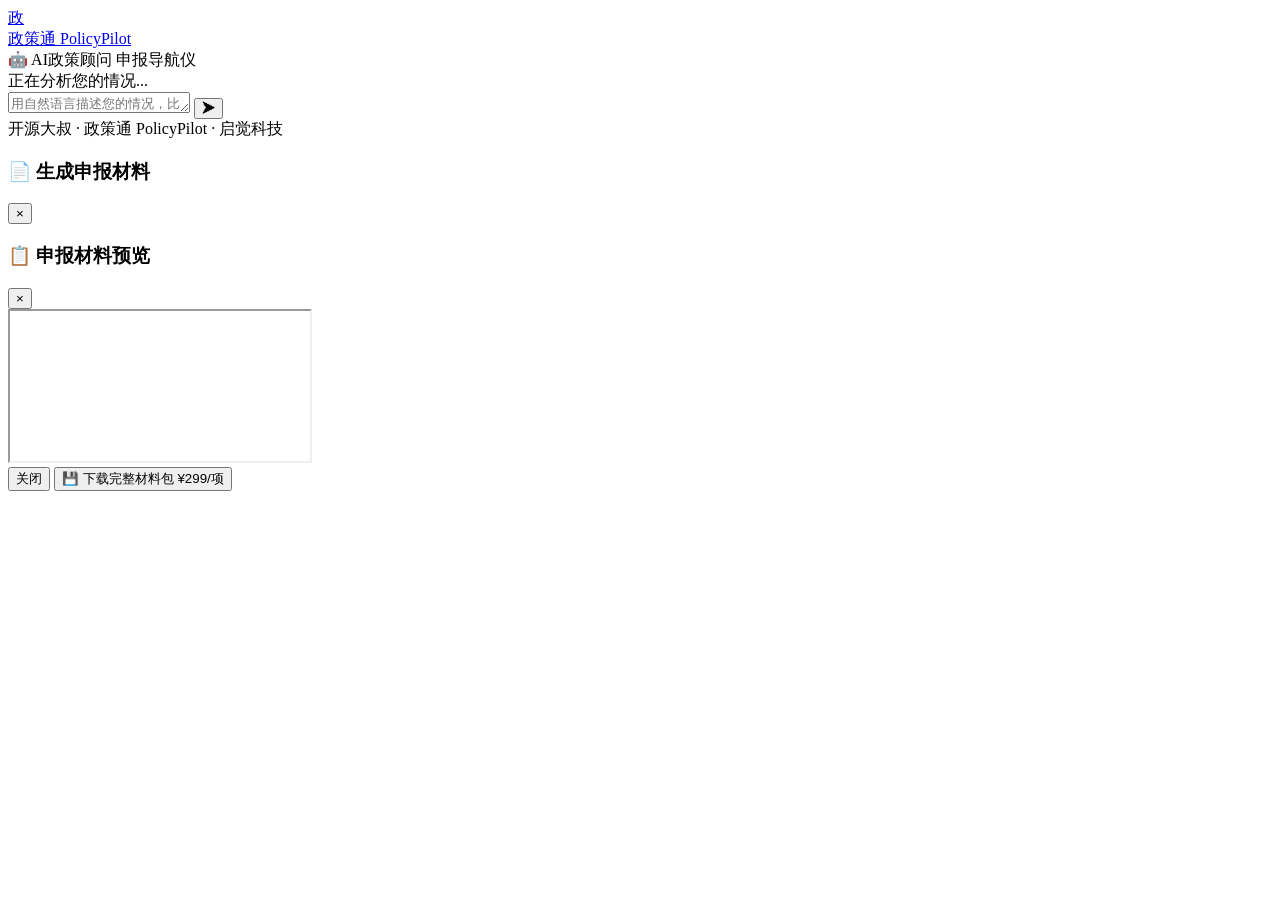
==== frontend/ai-chat.html @ 00f56032 "feat: 3638条全国政策数据, AI对话+LLM Fallback, Token化战略升级 - 数据扩容：从302条→3638条真实政策数据（华东华南+北方+华中清洗后合并） - AI对话：新增" ====
<!DOCTYPE html>
<html lang="zh-CN">
<head>
    <meta charset="UTF-8">
    <meta name="viewport" content="width=device-width, initial-scale=1.0">
    <meta name="description" content="政策通 - AI政策申报导航仪，告诉您的情况，我来帮您找政策">
    <title>AI政策顾问 - 政策通 PolicyPilot</title>
    <link rel="stylesheet" href="/static/css/style.css">
    <link rel="stylesheet" href="/static/css/chat.css">
</head>
<body>
    <div class="chat-page">
        <!-- 头部 -->
        <header class="chat-header">
            <div class="chat-header-content">
                <div class="chat-header-left">
                    <a href="/" class="logo">
                        <div class="logo-icon">政</div>
                        <div class="logo-text">政策通 <span>PolicyPilot</span></div>
                    </a>
                </div>
                <div class="chat-header-title">
                    🤖 AI政策顾问
                    <span class="chat-header-badge">申报导航仪</span>
                </div>
            </div>
        </header>

        <!-- 主内容 -->
        <main class="chat-main">
            <!-- 对话区域 -->
            <div class="chat-messages" id="chatMessages">
                <!-- 消息将动态插入 -->
            </div>

            <!-- 加载指示器 -->
            <div id="loadingIndicator" class="loading-indicator hidden">
                <div class="loading-dots">
                    <span></span>
                    <span></span>
                    <span></span>
                </div>
                <span>正在分析您的情况...</span>
            </div>
        </main>

        <!-- 输入区域 -->
        <div class="chat-input-area">
            <div class="chat-input-container">
                <textarea 
                    id="chatInput" 
                    class="chat-input" 
                    placeholder="用自然语言描述您的情况，比如：我是海珠区的AI创业公司"
                    rows="1"
                ></textarea>
                <button id="sendBtn" class="send-btn">
                    ➤
                </button>
            </div>
        </div>

        <!-- Footer -->
        <footer class="chat-footer">
            <div class="chat-footer-text">
                开源大叔 · 政策通 PolicyPilot · 启觉科技
            </div>
        </footer>
    </div>

    <!-- 材料生成弹窗 -->
    <div id="material-modal" class="modal modal-lg hidden">
        <div class="modal-overlay" onclick="closeMaterialModal()"></div>
        <div class="modal-content">
            <div class="modal-header">
                <h3>📄 生成申报材料</h3>
                <button class="modal-close" onclick="closeMaterialModal()">×</button>
            </div>
            <div class="modal-body" id="material-modal-body">
                <!-- 动态内容 -->
            </div>
        </div>
    </div>

    <!-- 预览弹窗 -->
    <div id="preview-modal" class="modal modal-xl hidden">
        <div class="modal-overlay" onclick="closePreviewModal()"></div>
        <div class="modal-content modal-preview">
            <div class="modal-header">
                <h3>📋 申报材料预览</h3>
                <button class="modal-close" onclick="closePreviewModal()">×</button>
            </div>
            <div class="modal-body">
                <iframe id="preview-frame" class="preview-frame"></iframe>
            </div>
            <div class="modal-footer">
                <button class="btn btn-secondary" onclick="closePreviewModal()">关闭</button>
                <button class="btn btn-primary" onclick="downloadMaterial()">
                    <span>💾</span>
                    <span>下载完整材料包</span>
                    <span class="price-tag">¥299/项</span>
                </button>
            </div>
        </div>
    </div>

    <script src="/static/js/chat.js"></script>
    <script>
        // 复用主页面的材料生成逻辑
        let selectedPolicyForMaterial = null;
        let generatedMaterial = null;

        function showMaterialModal(policyId) {
            document.getElementById('material-modal').classList.remove('hidden');
            document.getElementById('material-modal-body').innerHTML = `
                <div class="loading">
                    <div class="spinner"></div>
                    <div class="loading-text">正在准备申报材料...</div>
                </div>
            `;
            
            // 获取政策信息
            fetch(`/policy/${policyId}`)
                .then(r => r.json())
                .then(policy => {
                    selectedPolicyForMaterial = policy;
                    document.getElementById('material-modal-body').innerHTML = `
                        <div class="form-group">
                            <label class="form-label">企业名称 <span class="required">*</span></label>
                            <input type="text" id="material-company" class="form-input" 
                                   placeholder="请输入企业全称">
                        </div>
                        <div class="form-group">
                            <label class="form-label">政策名称</label>
                            <input type="text" class="form-input" value="${policy.name}" readonly>
                        </div>
                        <div class="btn-group" style="margin-top: 20px;">
                            <button class="btn btn-secondary" onclick="closeMaterialModal()">取消</button>
                            <button class="btn btn-primary" onclick="generateMaterialForPolicy()">
                                <span>生成申报材料</span>
                            </button>
                        </div>
                    `;
                })
                .catch(err => {
                    document.getElementById('material-modal-body').innerHTML = `
                        <p style="color: var(--error);">加载政策信息失败</p>
                        <button class="btn btn-secondary" onclick="closeMaterialModal()">关闭</button>
                    `;
                });
        }

        function closeMaterialModal() {
            document.getElementById('material-modal').classList.add('hidden');
        }

        function generateMaterialForPolicy() {
            const companyName = document.getElementById('material-company').value.trim();
            if (!companyName) {
                alert('请输入企业名称');
                return;
            }
            
            const modalBody = document.getElementById('material-modal-body');
            modalBody.innerHTML = `
                <div class="loading">
                    <div class="spinner"></div>
                    <div class="loading-text">正在为您生成申报材料...</div>
                </div>
            `;
            
            const policy = selectedPolicyForMaterial;
            
            // 构建请求
            const requestData = {
                policy_id: policy.id,
                company_name: companyName,
                district: policy.district || '海珠区',
                industry: policy.conditions?.industry?.[0] || '软件和信息技术服务业',
                established_years: 1,
                employee_count: 10,
                revenue_scale: '小于500万',
                has_ip: false,
                is_high_tech: false,
                is_specialized: false,
                has_vc_investment: false
            };
            
            fetch('/generate-materials', {
                method: 'POST',
                headers: { 'Content-Type': 'application/json' },
                body: JSON.stringify(requestData)
            })
            .then(r => r.json())
            .then(data => {
                if (data.success) {
                    generatedMaterial = data;
                    modalBody.innerHTML = `
                        <div class="material-success">
                            <div class="success-icon">✅</div>
                            <h4>材料生成成功！</h4>
                            <p>以下是为您生成的申报材料预览</p>
                        </div>
                        <div class="material-preview" style="background: var(--gray-50); padding: 16px; border-radius: var(--radius-md); margin-top: 16px; max-height: 400px; overflow-y: auto;">
                            ${data.content || '暂无预览内容'}
                        </div>
                        <div class="btn-group" style="margin-top: 20px; justify-content: center;">
                            <button class="btn btn-secondary" onclick="closeMaterialModal()">关闭</button>
                            <button class="btn btn-primary" onclick="downloadMaterial()">
                                💾 下载完整材料包
                            </button>
                        </div>
                    `;
                } else {
                    modalBody.innerHTML = `
                        <p style="color: var(--error);">生成失败：${data.error || '未知错误'}</p>
                        <button class="btn btn-secondary" onclick="closeMaterialModal()">关闭</button>
                    `;
                }
            })
            .catch(err => {
                modalBody.innerHTML = `
                    <p style="color: var(--error);">生成失败，请稍后重试</p>
                    <button class="btn btn-secondary" onclick="closeMaterialModal()">关闭</button>
                `;
            });
        }

        function downloadMaterial() {
            if (generatedMaterial) {
                alert('完整材料包下载功能即将上线，当前可复制预览内容使用。');
            }
        }

        function closePreviewModal() {
            document.getElementById('preview-modal').classList.add('hidden');
        }
    </script>
</body>
</html>
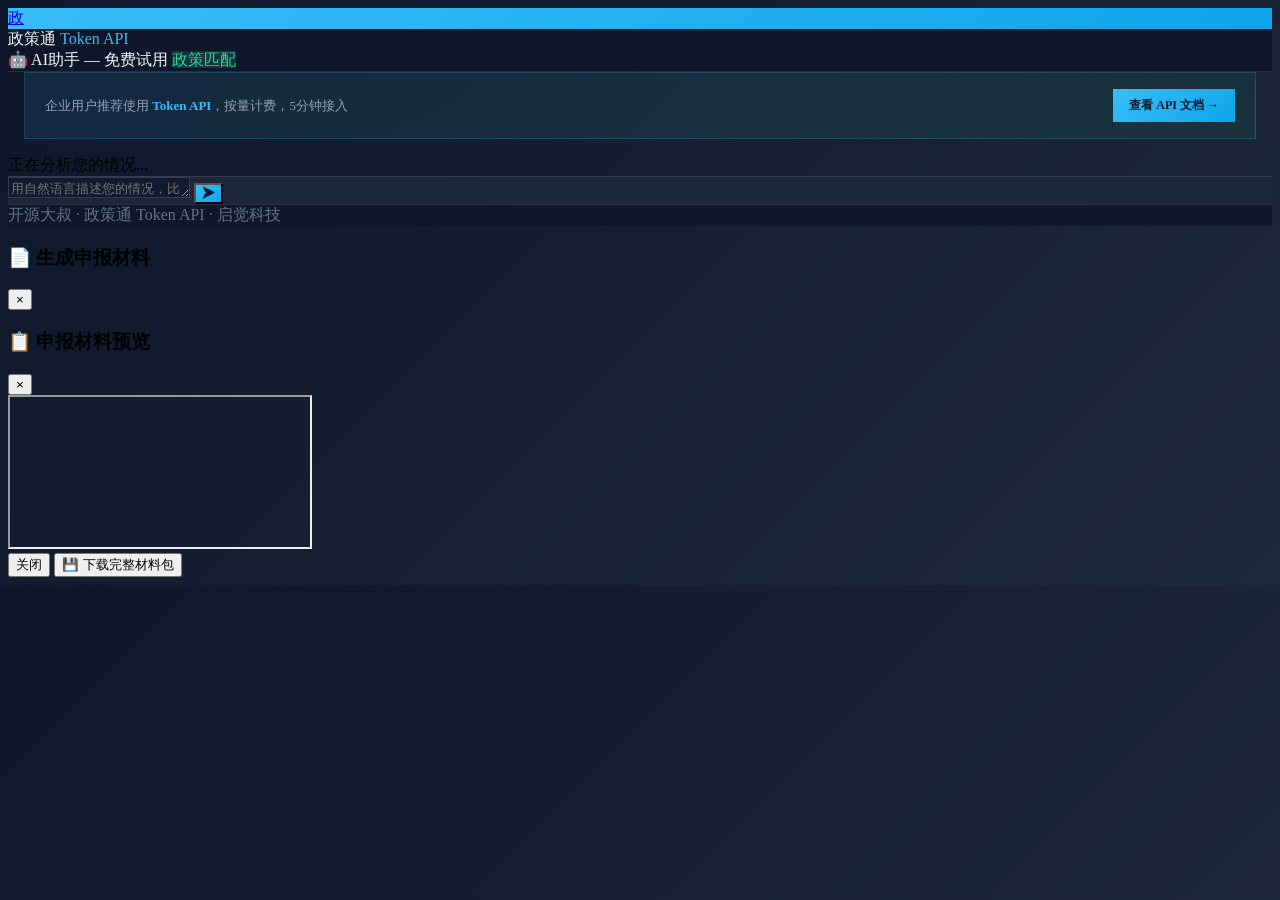
==== commit db5ad31f: "feat: 前端Token化产品改造+API文档页+控制台页 - 首页：深色科技风，Token API产品定位，3大功能卡片 - 新增API文档页(api-docs.html)：8个端点完整说明+cu" ====
--- a/frontend/ai-chat.html
+++ b/frontend/ai-chat.html
@@ -3,10 +3,105 @@
 <head>
     <meta charset="UTF-8">
     <meta name="viewport" content="width=device-width, initial-scale=1.0">
-    <meta name="description" content="政策通 - AI政策申报导航仪，告诉您的情况，我来帮您找政策">
-    <title>AI政策顾问 - 政策通 PolicyPilot</title>
+    <meta name="description" content="政策通 AI助手 - 免费政策匹配体验">
+    <title>政策通 AI助手 — 免费试用</title>
     <link rel="stylesheet" href="/static/css/style.css">
     <link rel="stylesheet" href="/static/css/chat.css">
+    <style>
+        body {
+            background: linear-gradient(135deg, #0f172a 0%, #1e293b 100%);
+        }
+        .chat-header {
+            background: rgba(15, 23, 42, 0.95);
+            border-bottom: 1px solid rgba(255,255,255,0.1);
+        }
+        .logo-text { color: #f1f5f9; }
+        .logo-text span { color: #38bdf8; }
+        .logo-icon { background: linear-gradient(135deg, #38bdf8 0%, #0ea5e9 100%); }
+        .chat-header-title { color: #f1f5f9; }
+        .chat-header-badge {
+            background: rgba(16, 185, 129, 0.2);
+            color: #34d399;
+        }
+        .chat-footer {
+            background: rgba(15, 23, 42, 0.9);
+            border-top: 1px solid rgba(255,255,255,0.1);
+        }
+        .chat-footer-text { color: #64748b; }
+        .chat-input-area {
+            background: rgba(30, 41, 59, 0.95);
+            border-top: 1px solid rgba(255,255,255,0.1);
+        }
+        .chat-input {
+            background: rgba(15, 23, 42, 0.8);
+            border: 1px solid rgba(255,255,255,0.15);
+            color: #f1f5f9;
+        }
+        .chat-input:focus {
+            border-color: #38bdf8;
+            box-shadow: 0 0 0 3px rgba(56, 189, 248, 0.2);
+        }
+        .send-btn {
+            background: linear-gradient(135deg, #38bdf8 0%, #0ea5e9 100%);
+            color: #0f172a;
+        }
+        .message-bot .message-content {
+            background: rgba(30, 41, 59, 0.9);
+            border: 1px solid rgba(255,255,255,0.1);
+            color: #e2e8f0;
+        }
+        .message-user .message-content {
+            background: linear-gradient(135deg, #38bdf8 0%, #0ea5e9 100%);
+            color: #0f172a;
+        }
+        .loading-dots span {
+            background: #38bdf8;
+        }
+        /* Token API 提示条 */
+        .token-promo {
+            background: linear-gradient(90deg, rgba(56, 189, 248, 0.1) 0%, rgba(16, 185, 129, 0.1) 100%);
+            border: 1px solid rgba(56, 189, 248, 0.2);
+            border-radius: var(--radius-lg);
+            padding: 16px 20px;
+            margin: 0 16px 16px;
+            display: flex;
+            align-items: center;
+            justify-content: space-between;
+            gap: 16px;
+        }
+        .token-promo-text {
+            font-size: 13px;
+            color: #94a3b8;
+        }
+        .token-promo-text strong {
+            color: #38bdf8;
+        }
+        .token-promo-btn {
+            padding: 8px 16px;
+            background: linear-gradient(135deg, #38bdf8 0%, #0ea5e9 100%);
+            color: #0f172a;
+            border: none;
+            border-radius: var(--radius-md);
+            font-size: 12px;
+            font-weight: 600;
+            cursor: pointer;
+            text-decoration: none;
+            white-space: nowrap;
+            transition: all 0.2s;
+        }
+        .token-promo-btn:hover {
+            box-shadow: 0 4px 12px rgba(56, 189, 248, 0.4);
+        }
+        @media (max-width: 768px) {
+            .token-promo {
+                flex-direction: column;
+                text-align: center;
+            }
+            .token-promo-btn {
+                width: 100%;
+            }
+        }
+    </style>
 </head>
 <body>
     <div class="chat-page">
@@ -16,18 +111,26 @@
                 <div class="chat-header-left">
                     <a href="/" class="logo">
                         <div class="logo-icon">政</div>
-                        <div class="logo-text">政策通 <span>PolicyPilot</span></div>
+                        <div class="logo-text">政策通 <span>Token API</span></div>
                     </a>
                 </div>
                 <div class="chat-header-title">
-                    🤖 AI政策顾问
-                    <span class="chat-header-badge">申报导航仪</span>
+                    🤖 AI助手 — 免费试用
+                    <span class="chat-header-badge">政策匹配</span>
                 </div>
             </div>
         </header>
 
         <!-- 主内容 -->
         <main class="chat-main">
+            <!-- Token API 提示 -->
+            <div class="token-promo">
+                <div class="token-promo-text">
+                    企业用户推荐使用 <strong>Token API</strong>，按量计费，5分钟接入
+                </div>
+                <a href="/api-docs" class="token-promo-btn">查看 API 文档 →</a>
+            </div>
+            
             <!-- 对话区域 -->
             <div class="chat-messages" id="chatMessages">
                 <!-- 消息将动态插入 -->
@@ -53,16 +156,14 @@
                     placeholder="用自然语言描述您的情况，比如：我是海珠区的AI创业公司"
                     rows="1"
                 ></textarea>
-                <button id="sendBtn" class="send-btn">
-                    ➤
-                </button>
+                <button id="sendBtn" class="send-btn">➤</button>
             </div>
         </div>
 
         <!-- Footer -->
         <footer class="chat-footer">
             <div class="chat-footer-text">
-                开源大叔 · 政策通 PolicyPilot · 启觉科技
+                开源大叔 · 政策通 Token API · 启觉科技
             </div>
         </footer>
     </div>
@@ -75,9 +176,7 @@
                 <h3>📄 生成申报材料</h3>
                 <button class="modal-close" onclick="closeMaterialModal()">×</button>
             </div>
-            <div class="modal-body" id="material-modal-body">
-                <!-- 动态内容 -->
-            </div>
+            <div class="modal-body" id="material-modal-body"></div>
         </div>
     </div>
 
@@ -97,7 +196,6 @@
                 <button class="btn btn-primary" onclick="downloadMaterial()">
                     <span>💾</span>
                     <span>下载完整材料包</span>
-                    <span class="price-tag">¥299/项</span>
                 </button>
             </div>
         </div>
@@ -118,7 +216,6 @@
                 </div>
             `;
             
-            // 获取政策信息
             fetch(`/policy/${policyId}`)
                 .then(r => r.json())
                 .then(policy => {
@@ -170,7 +267,6 @@
             
             const policy = selectedPolicyForMaterial;
             
-            // 构建请求
             const requestData = {
                 policy_id: policy.id,
                 company_name: companyName,
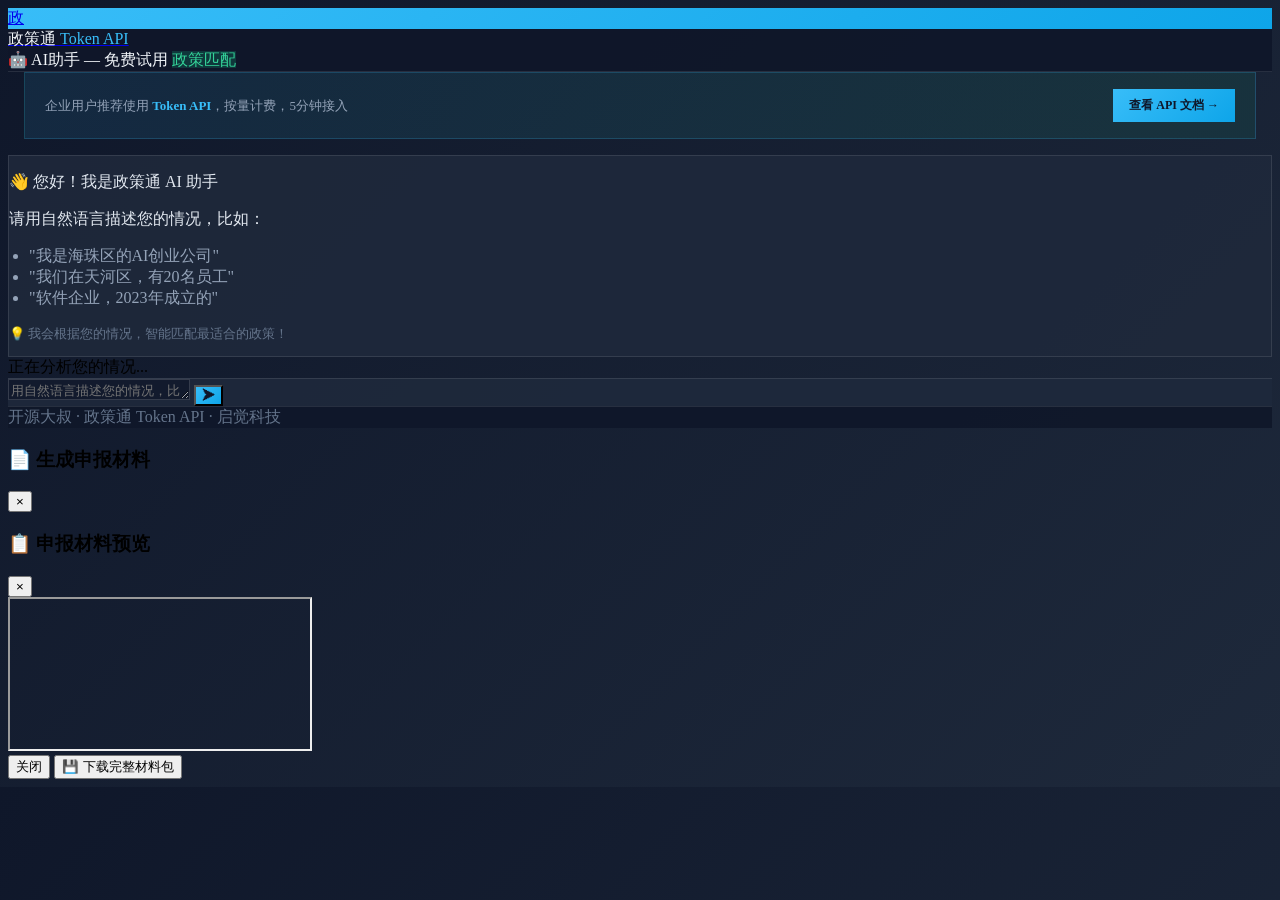
==== commit 2e1868fd: "feat: 产品打磨+广州9区政策采集 - API文档页：Python SDK示例+错误码+限流说明 - 控制台：余额不足引导+断网提示+Key验证 - AI对话：重试机制+指数退避+友好错误提示 -" ====
--- a/frontend/ai-chat.html
+++ b/frontend/ai-chat.html
@@ -92,6 +92,99 @@
         .token-promo-btn:hover {
             box-shadow: 0 4px 12px rgba(56, 189, 248, 0.4);
         }
+        
+        /* 错误消息样式 */
+        .error-message {
+            background: rgba(248, 113, 113, 0.15);
+            border: 1px solid rgba(248, 113, 113, 0.3);
+            border-radius: var(--radius-md);
+            padding: 12px 16px;
+            margin: 8px 16px;
+            display: flex;
+            align-items: center;
+            gap: 10px;
+            font-size: 14px;
+            color: #f87171;
+        }
+        .error-message.hidden { display: none; }
+        .error-message.warning {
+            background: rgba(251, 191, 36, 0.15);
+            border-color: rgba(251, 191, 36, 0.3);
+            color: #fbbf24;
+        }
+        .error-message.info {
+            background: rgba(56, 189, 248, 0.15);
+            border-color: rgba(56, 189, 248, 0.3);
+            color: #38bdf8;
+        }
+        .error-actions {
+            margin-left: auto;
+            display: flex;
+            gap: 8px;
+        }
+        .error-btn {
+            padding: 4px 12px;
+            background: rgba(255,255,255,0.1);
+            border: none;
+            border-radius: var(--radius-sm);
+            color: inherit;
+            font-size: 12px;
+            cursor: pointer;
+            transition: all 0.2s;
+        }
+        .error-btn:hover {
+            background: rgba(255,255,255,0.2);
+        }
+        .error-btn.retry {
+            background: rgba(56, 189, 248, 0.2);
+            color: #38bdf8;
+        }
+        
+        /* 网络状态指示器 */
+        .network-status {
+            position: fixed;
+            top: 70px;
+            left: 50%;
+            transform: translateX(-50%);
+            background: rgba(248, 113, 113, 0.9);
+            color: white;
+            padding: 8px 20px;
+            border-radius: var(--radius-full);
+            font-size: 13px;
+            z-index: 1000;
+            display: flex;
+            align-items: center;
+            gap: 8px;
+            animation: slideDown 0.3s;
+        }
+        .network-status.hidden { display: none; }
+        .network-status.reconnecting {
+            background: rgba(251, 191, 36, 0.9);
+        }
+        @keyframes slideDown {
+            from { opacity: 0; transform: translateX(-50%) translateY(-20px); }
+            to { opacity: 1; transform: translateX(-50%) translateY(0); }
+        }
+        
+        /* 重试按钮 */
+        .retry-btn {
+            display: inline-flex;
+            align-items: center;
+            gap: 6px;
+            padding: 8px 16px;
+            background: rgba(56, 189, 248, 0.2);
+            border: 1px solid rgba(56, 189, 248, 0.3);
+            border-radius: var(--radius-md);
+            color: #38bdf8;
+            font-size: 13px;
+            cursor: pointer;
+            transition: all 0.2s;
+            margin-top: 12px;
+        }
+        .retry-btn:hover {
+            background: rgba(56, 189, 248, 0.3);
+        }
+        
         @media (max-width: 768px) {
             .token-promo {
                 flex-direction: column;
@@ -100,10 +193,26 @@
             .token-promo-btn {
                 width: 100%;
             }
+            .error-actions {
+                flex-direction: column;
+                margin-left: 0;
+                margin-top: 8px;
+                width: 100%;
+            }
+            .error-btn {
+                width: 100%;
+                text-align: center;
+            }
         }
     </style>
 </head>
 <body>
+    <!-- 网络状态指示器 -->
+    <div id="network-status" class="network-status hidden">
+        <span>🌐</span>
+        <span id="network-status-text">网络连接失败</span>
+    </div>
+
     <div class="chat-page">
         <!-- 头部 -->
         <header class="chat-header">
@@ -131,6 +240,9 @@
                 <a href="/api-docs" class="token-promo-btn">查看 API 文档 →</a>
             </div>
             
+            <!-- 全局错误提示 -->
+            <div id="global-error" class="error-message hidden"></div>
+            
             <!-- 对话区域 -->
             <div class="chat-messages" id="chatMessages">
                 <!-- 消息将动态插入 -->
@@ -202,6 +314,273 @@
     </div>
 
     <script src="/static/js/chat.js"></script>
+    <script>
+        // 网络状态监控
+        let isOnline = navigator.onLine;
+        let retryCount = 0;
+        const MAX_RETRY = 3;
+        
+        function updateNetworkStatus(status, message) {
+            const el = document.getElementById('network-status');
+            const textEl = document.getElementById('network-status-text');
+            el.classList.remove('hidden', 'reconnecting');
+            if (status === 'reconnecting') {
+                el.classList.add('reconnecting');
+            }
+            textEl.textContent = message;
+        }
+        
+        function hideNetworkStatus() {
+            document.getElementById('network-status').classList.add('hidden');
+        }
+        
+        window.addEventListener('online', () => {
+            isOnline = true;
+            hideNetworkStatus();
+            showGlobalError('🌐 网络已恢复', 'info');
+            setTimeout(() => hideGlobalError(), 3000);
+        });
+        
+        window.addEventListener('offline', () => {
+            isOnline = false;
+            updateNetworkStatus('offline', '网络连接已断开');
+        });
+        
+        // 全局错误提示
+        function showGlobalError(message, type = 'error') {
+            const el = document.getElementById('global-error');
+            el.innerHTML = message;
+            el.className = 'error-message ' + type;
+            el.classList.remove('hidden');
+        }
+        
+        function hideGlobalError() {
+            document.getElementById('global-error').classList.add('hidden');
+        }
+        
+        // 带重试的 fetch
+        async function fetchWithRetry(url, options, retries = MAX_RETRY) {
+            for (let i = 0; i <= retries; i++) {
+                try {
+                    if (!navigator.onLine) {
+                        throw new Error('NETWORK_OFFLINE');
+                    }
+                    
+                    const response = await fetch(url, {
+                        ...options,
+                        signal: AbortSignal.timeout(15000) // 15秒超时
+                    });
+                    
+                    return response;
+                } catch (error) {
+                    if (error.name === 'AbortError') {
+                        if (i === retries) throw new Error('请求超时，请稍后重试');
+                        updateNetworkStatus('reconnecting', `请求超时，正在重试 (${i + 1}/${retries})...`);
+                    } else if (error.message === 'NETWORK_OFFLINE') {
+                        updateNetworkStatus('offline', '网络连接已断开');
+                        throw error;
+                    } else {
+                        if (i === retries) {
+                            updateNetworkStatus('failed', '请求失败');
+                            throw error;
+                        }
+                        updateNetworkStatus('reconnecting', `连接失败，正在重试 (${i + 1}/${retries})...`);
+                    }
+                    
+                    if (i < retries) {
+                        await new Promise(resolve => setTimeout(resolve, 1000 * (i + 1))); // 指数退避
+                    }
+                }
+            }
+        }
+        
+        // 覆写 sendMessage 函数以添加错误处理
+        const originalSendMessage = typeof sendMessage === 'function' ? sendMessage : null;
+        
+        // 如果 chat.js 中没有 sendMessage，在此处定义
+        if (!originalSendMessage) {
+            async function sendMessage(message) {
+                if (!message.trim()) return;
+                
+                const messagesContainer = document.getElementById('chatMessages');
+                const loadingIndicator = document.getElementById('loadingIndicator');
+                
+                // 添加用户消息
+                addMessage('user', message);
+                document.getElementById('chatInput').value = '';
+                
+                // 显示加载状态
+                loadingIndicator.classList.remove('hidden');
+                hideGlobalError();
+                
+                try {
+                    const response = await fetchWithRetry('/api/chat', {
+                        method: 'POST',
+                        headers: { 'Content-Type': 'application/json' },
+                        body: JSON.stringify({ message: message })
+                    });
+                    
+                    if (!response.ok) {
+                        if (response.status === 401) {
+                            showGlobalError('❌ 请先登录或注册账户 <a href="/console" style="color:#38bdf8;margin-left:8px;">去登录</a>');
+                        } else if (response.status === 402) {
+                            showGlobalError('💰 余额不足，请充值后继续使用 <a href="/console" style="color:#38bdf8;margin-left:8px;">立即充值</a>');
+                        } else if (response.status === 429) {
+                            showGlobalError('⏱️ 请求过于频繁，请稍后再试');
+                        } else {
+                            showGlobalError('❌ 服务异常，请稍后重试 (' + response.status + ')');
+                        }
+                        loadingIndicator.classList.add('hidden');
+                        return;
+                    }
+                    
+                    const data = await response.json();
+                    loadingIndicator.classList.add('hidden');
+                    
+                    if (data.error) {
+                        showGlobalError('❌ ' + data.error);
+                        return;
+                    }
+                    
+                    // 添加 AI 回复
+                    addMessage('bot', data.response || data.message || '感谢您的提问，请稍后查看政策匹配结果。');
+                    
+                    // 如果有政策结果，显示它们
+                    if (data.policies && data.policies.length > 0) {
+                        renderPolicies(data.policies);
+                    }
+                    
+                } catch (error) {
+                    loadingIndicator.classList.add('hidden');
+                    
+                    if (error.message === 'NETWORK_OFFLINE' || !navigator.onLine) {
+                        showGlobalError('🌐 网络连接已断开，请检查网络后重试', 'warning');
+                    } else if (error.message.includes('超时')) {
+                        showGlobalError('⏱️ 请求超时，请稍后重试', 'warning');
+                    } else {
+                        showGlobalError('❌ 服务暂时不可用，请稍后重试', 'warning');
+                    }
+                    
+                    // 添加重试按钮
+                    addRetryButton(message);
+                }
+            }
+        }
+        
+        // 添加重试按钮
+        function addRetryButton(originalMessage) {
+            const messagesContainer = document.getElementById('chatMessages');
+            const retryDiv = document.createElement('div');
+            retryDiv.className = 'message message-bot';
+            retryDiv.innerHTML = `
+                <div class="message-content">
+                    <p style="color: #94a3b8;">😔 抱歉，刚才的请求失败了</p>
+                    <button class="retry-btn" onclick="retryMessage('${originalMessage.replace(/'/g, "\\'")}')">
+                        🔄 重试
+                    </button>
+                </div>
+            `;
+            messagesContainer.appendChild(retryDiv);
+            scrollToBottom();
+        }
+        
+        // 重试消息
+        function retryMessage(message) {
+            // 移除最后一条错误消息
+            const messages = document.getElementById('chatMessages');
+            if (messages.lastChild && messages.lastChild.querySelector('.retry-btn')) {
+                messages.removeChild(messages.lastChild);
+            }
+            // 重新发送
+            sendMessage(message);
+        }
+        
+        // 滚动到底部
+        function scrollToBottom() {
+            const container = document.getElementById('chatMessages');
+            container.scrollTop = container.scrollHeight;
+        }
+        
+        // 添加消息
+        function addMessage(type, content) {
+            const messagesContainer = document.getElementById('chatMessages');
+            const messageDiv = document.createElement('div');
+            messageDiv.className = 'message message-' + (type === 'user' ? 'user' : 'bot');
+            
+            if (type === 'bot') {
+                // 支持 HTML 内容
+                messageDiv.innerHTML = '<div class="message-content">' + content + '</div>';
+            } else {
+                messageDiv.innerHTML = '<div class="message-content"><p>' + content + '</p></div>';
+            }
+            
+            messagesContainer.appendChild(messageDiv);
+            scrollToBottom();
+        }
+        
+        // 渲染政策列表
+        function renderPolicies(policies) {
+            const messagesContainer = document.getElementById('chatMessages');
+            const policiesDiv = document.createElement('div');
+            policiesDiv.className = 'message message-bot';
+            
+            let html = '<div class="message-content"><p style="margin-bottom:12px;">📋 为您找到以下匹配的政策：</p><div class="policy-list">';
+            
+            policies.slice(0, 5).forEach(policy => {
+                html += `
+                    <div class="policy-item" style="background:rgba(15,23,42,0.5);border:1px solid rgba(255,255,255,0.1);border-radius:8px;padding:12px;margin-bottom:8px;">
+                        <div style="font-weight:600;color:#f1f5f9;margin-bottom:4px;">${policy.name || '政策标题'}</div>
+                        <div style="font-size:12px;color:#94a3b8;">${policy.district || ''} | ${policy.amount || '金额面议'}</div>
+                    </div>
+                `;
+            });
+            
+            html += '</div></div>';
+            policiesDiv.innerHTML = html;
+            messagesContainer.appendChild(policiesDiv);
+            scrollToBottom();
+        }
+        
+        // 发送按钮点击
+        document.getElementById('sendBtn').addEventListener('click', () => {
+            const input = document.getElementById('chatInput');
+            const message = input.value.trim();
+            if (message && typeof sendMessage === 'function') {
+                sendMessage(message);
+            }
+        });
+        
+        // 回车发送
+        document.getElementById('chatInput').addEventListener('keypress', (e) => {
+            if (e.key === 'Enter' && !e.shiftKey) {
+                e.preventDefault();
+                const input = document.getElementById('chatInput');
+                const message = input.value.trim();
+                if (message && typeof sendMessage === 'function') {
+                    sendMessage(message);
+                }
+            }
+        });
+        
+        // 初始化：添加欢迎消息
+        document.addEventListener('DOMContentLoaded', () => {
+            const messagesContainer = document.getElementById('chatMessages');
+            if (messagesContainer.children.length === 0) {
+                addMessage('bot', `
+                    <p>👋 您好！我是政策通 AI 助手</p>
+                    <p style="margin-top:12px;">请用自然语言描述您的情况，比如：</p>
+                    <ul style="margin-top:8px;padding-left:20px;color:#94a3b8;">
+                        <li>"我是海珠区的AI创业公司"</li>
+                        <li>"我们在天河区，有20名员工"</li>
+                        <li>"软件企业，2023年成立的"</li>
+                    </ul>
+                    <p style="margin-top:12px;color:#64748b;font-size:13px;">
+                        💡 我会根据您的情况，智能匹配最适合的政策！
+                    </p>
+                `);
+            }
+        });
+    </script>
     <script>
         // 复用主页面的材料生成逻辑
         let selectedPolicyForMaterial = null;
@@ -241,7 +620,8 @@
                 .catch(err => {
                     document.getElementById('material-modal-body').innerHTML = `
                         <p style="color: var(--error);">加载政策信息失败</p>
-                        <button class="btn btn-secondary" onclick="closeMaterialModal()">关闭</button>
+                        <p style="color:#94a3b8;font-size:13px;margin-top:8px;">请检查网络连接后重试</p>
+                        <button class="btn btn-secondary" onclick="closeMaterialModal()" style="margin-top:16px;">关闭</button>
                     `;
                 });
         }
@@ -291,12 +671,12 @@
                 if (data.success) {
                     generatedMaterial = data;
                     modalBody.innerHTML = `
-                        <div class="material-success">
-                            <div class="success-icon">✅</div>
-                            <h4>材料生成成功！</h4>
-                            <p>以下是为您生成的申报材料预览</p>
+                        <div style="background:rgba(16,185,129,0.1);border:1px solid rgba(16,185,129,0.3);border-radius:8px;padding:16px;margin-bottom:16px;">
+                            <div style="font-size:18px;margin-bottom:8px;">✅</div>
+                            <div style="font-weight:600;color:#34d399;">材料生成成功！</div>
+                            <div style="font-size:13px;color:#94a3b8;margin-top:4px;">以下是为您生成的申报材料预览</div>
                         </div>
-                        <div class="material-preview" style="background: var(--gray-50); padding: 16px; border-radius: var(--radius-md); margin-top: 16px; max-height: 400px; overflow-y: auto;">
+                        <div style="background:var(--gray-50);padding:16px;border-radius:var(--radius-md);max-height:400px;overflow-y:auto;color:#374151;">
                             ${data.content || '暂无预览内容'}
                         </div>
                         <div class="btn-group" style="margin-top: 20px; justify-content: center;">
@@ -308,15 +688,23 @@
                     `;
                 } else {
                     modalBody.innerHTML = `
-                        <p style="color: var(--error);">生成失败：${data.error || '未知错误'}</p>
-                        <button class="btn btn-secondary" onclick="closeMaterialModal()">关闭</button>
+                        <div style="background:rgba(248,113,113,0.1);border:1px solid rgba(248,113,113,0.3);border-radius:8px;padding:16px;margin-bottom:16px;">
+                            <div style="font-size:18px;margin-bottom:8px;">❌</div>
+                            <div style="font-weight:600;color:#f87171;">生成失败</div>
+                            <div style="font-size:13px;color:#94a3b8;margin-top:4px;">${data.error || '未知错误'}</div>
+                        </div>
+                        <button class="btn btn-secondary" onclick="closeMaterialModal()" style="width:100%;">关闭</button>
                     `;
                 }
             })
             .catch(err => {
                 modalBody.innerHTML = `
-                    <p style="color: var(--error);">生成失败，请稍后重试</p>
-                    <button class="btn btn-secondary" onclick="closeMaterialModal()">关闭</button>
+                    <div style="background:rgba(248,113,113,0.1);border:1px solid rgba(248,113,113,0.3);border-radius:8px;padding:16px;">
+                        <div style="font-size:18px;margin-bottom:8px;">🌐</div>
+                        <div style="font-weight:600;color:#f87171;">网络错误</div>
+                        <div style="font-size:13px;color:#94a3b8;margin-top:4px;">请检查网络连接后重试</div>
+                    </div>
+                    <button class="btn btn-secondary" onclick="generateMaterialForPolicy()" style="margin-top:16px;width:100%;">🔄 重试</button>
                 `;
             });
         }
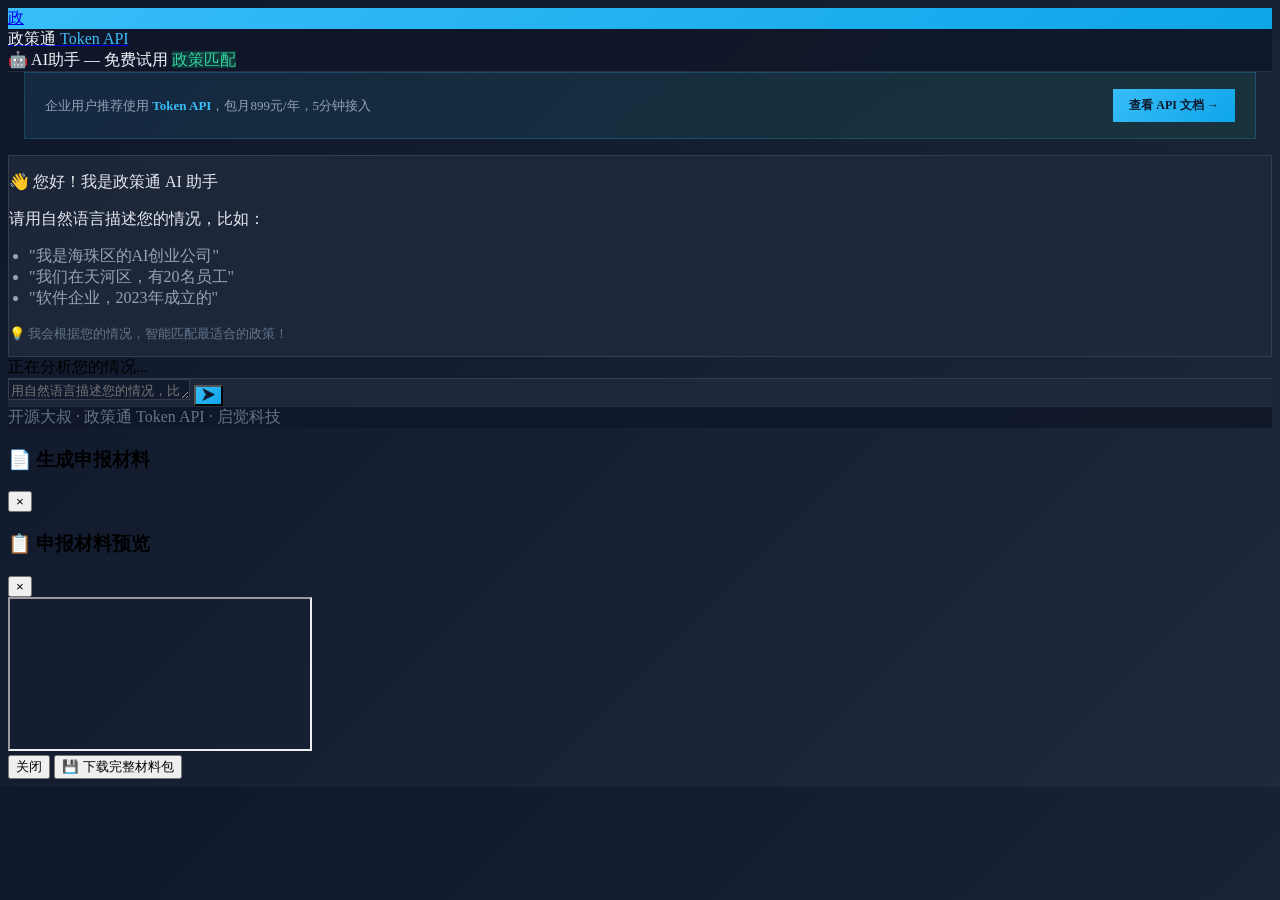
==== commit 9efcb3fc: "fix: 按查询计费→包月899元/年" ====
--- a/frontend/ai-chat.html
+++ b/frontend/ai-chat.html
@@ -235,7 +235,7 @@
             <!-- Token API 提示 -->
             <div class="token-promo">
                 <div class="token-promo-text">
-                    企业用户推荐使用 <strong>Token API</strong>，按量计费，5分钟接入
+                    企业用户推荐使用 <strong>Token API</strong>，包月899元/年，5分钟接入
                 </div>
                 <a href="/api-docs" class="token-promo-btn">查看 API 文档 →</a>
             </div>
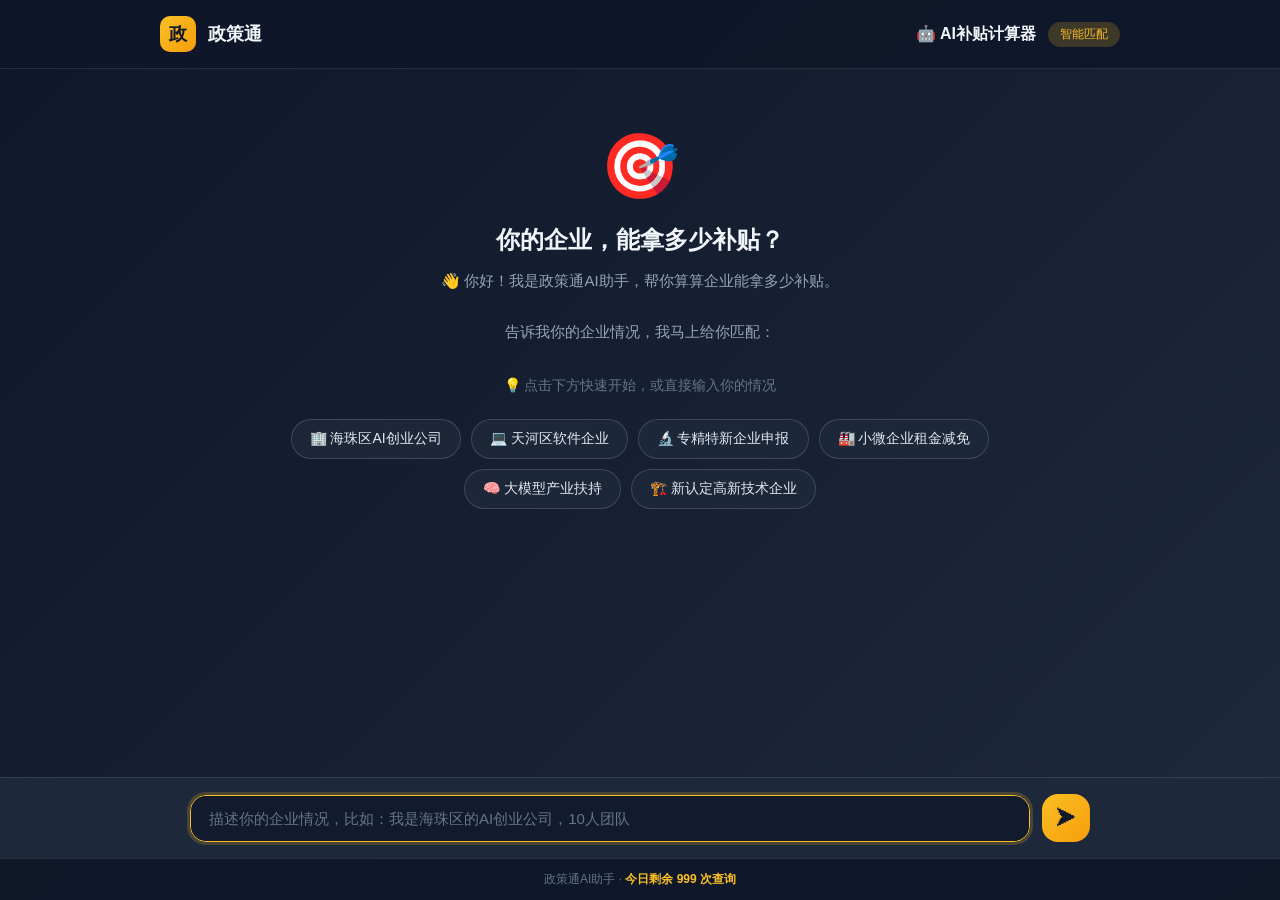
==== commit 58a744c1: "feat: 重构前端从Token API转向智能补贴计算器 - index.html: 首页大改，Hero区域强调'你的企业能拿多少补贴' - ai-chat.html: AI对话页重构为'AI补贴计" ====
--- a/frontend/ai-chat.html
+++ b/frontend/ai-chat.html
@@ -3,720 +3,489 @@
 <head>
     <meta charset="UTF-8">
     <meta name="viewport" content="width=device-width, initial-scale=1.0">
-    <meta name="description" content="政策通 AI助手 - 免费政策匹配体验">
-    <title>政策通 AI助手 — 免费试用</title>
-    <link rel="stylesheet" href="/static/css/style.css">
-    <link rel="stylesheet" href="/static/css/chat.css">
+    <meta name="description" content="政策通AI补贴计算器 - 输入企业情况，秒算可拿补贴金额">
+    <title>AI补贴计算器 - 政策通</title>
     <style>
+        :root {
+            --primary: #38bdf8;
+            --primary-dark: #0ea5e9;
+            --gold: #fbbf24;
+            --gold-dark: #f59e0b;
+            --success: #34d399;
+            --gray-50: #f8fafc;
+            --gray-100: #f1f5f9;
+            --gray-200: #e2e8f0;
+            --gray-400: #94a3b8;
+            --gray-500: #64748b;
+            --gray-700: #475569;
+            --gray-900: #0f172a;
+            --error: #f87171;
+            --radius-sm: 6px;
+            --radius-md: 10px;
+            --radius-lg: 16px;
+            --radius-xl: 24px;
+            --radius-full: 9999px;
+        }
+        * { margin: 0; padding: 0; box-sizing: border-box; }
+        html, body { height: 100%; }
         body {
+            font-family: -apple-system, BlinkMacSystemFont, "Segoe UI", Roboto, "Helvetica Neue", Arial, sans-serif;
             background: linear-gradient(135deg, #0f172a 0%, #1e293b 100%);
-        }
+            color: #e2e8f0;
+            height: 100%;
+            display: flex;
+            flex-direction: column;
+        }
+
+        /* Header */
         .chat-header {
             background: rgba(15, 23, 42, 0.95);
             border-bottom: 1px solid rgba(255,255,255,0.1);
-        }
-        .logo-text { color: #f1f5f9; }
-        .logo-text span { color: #38bdf8; }
-        .logo-icon { background: linear-gradient(135deg, #38bdf8 0%, #0ea5e9 100%); }
-        .chat-header-title { color: #f1f5f9; }
+            flex-shrink: 0;
+        }
+        .chat-header-content {
+            max-width: 1000px;
+            margin: 0 auto;
+            padding: 16px 20px;
+            display: flex;
+            align-items: center;
+            justify-content: space-between;
+        }
+        .logo { display: flex; align-items: center; gap: 12px; text-decoration: none; }
+        .logo-icon {
+            width: 36px; height: 36px;
+            background: linear-gradient(135deg, var(--gold) 0%, var(--gold-dark) 100%);
+            border-radius: var(--radius-md);
+            display: flex; align-items: center; justify-content: center;
+            font-size: 18px; font-weight: 700; color: #0f172a;
+        }
+        .logo-text { font-size: 18px; font-weight: 700; color: #f1f5f9; }
+        .chat-header-title { display: flex; align-items: center; gap: 12px; font-size: 16px; font-weight: 600; color: #f1f5f9; }
         .chat-header-badge {
-            background: rgba(16, 185, 129, 0.2);
-            color: #34d399;
-        }
+            background: rgba(251, 191, 36, 0.2);
+            color: var(--gold);
+            padding: 4px 12px;
+            border-radius: var(--radius-full);
+            font-size: 12px;
+            font-weight: 500;
+        }
+
+        /* Main Chat Area */
+        .chat-main {
+            flex: 1;
+            overflow-y: auto;
+            padding: 20px;
+            max-width: 900px;
+            width: 100%;
+            margin: 0 auto;
+        }
+
+        /* Welcome Message */
+        .welcome-section {
+            text-align: center;
+            padding: 40px 20px;
+        }
+        .welcome-icon { font-size: 64px; margin-bottom: 20px; }
+        .welcome-title { font-size: 24px; font-weight: 700; color: #f1f5f9; margin-bottom: 12px; }
+        .welcome-desc { font-size: 15px; color: #94a3b8; line-height: 1.7; max-width: 500px; margin: 0 auto 32px; }
+        .welcome-tips { font-size: 14px; color: #64748b; margin-bottom: 24px; }
+
+        /* Suggestion Chips */
+        .suggestion-chips {
+            display: flex;
+            flex-wrap: wrap;
+            gap: 10px;
+            justify-content: center;
+            margin-bottom: 32px;
+        }
+        .suggestion-chip {
+            display: inline-flex;
+            align-items: center;
+            gap: 6px;
+            padding: 10px 18px;
+            background: rgba(30, 41, 59, 0.9);
+            border: 1px solid rgba(255,255,255,0.15);
+            border-radius: var(--radius-full);
+            color: #e2e8f0;
+            font-size: 14px;
+            cursor: pointer;
+            transition: all 0.2s;
+        }
+        .suggestion-chip:hover {
+            background: rgba(251, 191, 36, 0.15);
+            border-color: rgba(251, 191, 36, 0.4);
+            color: var(--gold);
+            transform: translateY(-2px);
+        }
+
+        /* Messages */
+        .message { display: flex; gap: 12px; margin-bottom: 20px; animation: fadeIn 0.3s ease; }
+        @keyframes fadeIn { from { opacity: 0; transform: translateY(10px); } to { opacity: 1; transform: translateY(0); } }
+        .message.user { flex-direction: row-reverse; }
+        .message-avatar { width: 36px; height: 36px; background: linear-gradient(135deg, var(--gold) 0%, var(--gold-dark) 100%); border-radius: 50%; display: flex; align-items: center; justify-content: center; font-size: 18px; flex-shrink: 0; }
+        .message.user .message-avatar { background: rgba(56, 189, 248, 0.3); }
+        .message-content { max-width: 75%; padding: 14px 18px; border-radius: var(--radius-lg); line-height: 1.7; font-size: 15px; }
+        .message.ai .message-content { background: rgba(30, 41, 59, 0.9); border: 1px solid rgba(255,255,255,0.1); color: #e2e8f0; }
+        .message.user .message-content { background: linear-gradient(135deg, var(--gold) 0%, var(--gold-dark) 100%); color: #0f172a; }
+        .message-time { font-size: 11px; color: #64748b; margin-top: 8px; text-align: right; }
+        .message.user .message-time { color: rgba(255,255,255,0.6); }
+
+        /* Policy Evidence Badge */
+        .policy-evidence {
+            display: inline-flex;
+            align-items: center;
+            gap: 6px;
+            background: rgba(52, 211, 153, 0.15);
+            border: 1px solid rgba(52, 211, 153, 0.3);
+            color: var(--success);
+            padding: 6px 12px;
+            border-radius: var(--radius-full);
+            font-size: 12px;
+            margin-top: 12px;
+        }
+
+        /* Loading Indicator */
+        .loading-indicator { display: flex; align-items: center; gap: 12px; padding: 14px 18px; background: rgba(30, 41, 59, 0.9); border: 1px solid rgba(255,255,255,0.1); border-radius: var(--radius-lg); margin-bottom: 20px; }
+        .loading-indicator.hidden { display: none; }
+        .loading-dots { display: flex; gap: 4px; }
+        .loading-dots span { width: 8px; height: 8px; background: var(--gold); border-radius: 50%; animation: bounce 1.4s infinite ease-in-out both; }
+        .loading-dots span:nth-child(1) { animation-delay: -0.32s; }
+        .loading-dots span:nth-child(2) { animation-delay: -0.16s; }
+        @keyframes bounce { 0%, 80%, 100% { transform: scale(0); } 40% { transform: scale(1); } }
+        .loading-text { color: #94a3b8; font-size: 14px; }
+
+        /* Input Area */
+        .chat-input-area {
+            background: rgba(30, 41, 59, 0.95);
+            border-top: 1px solid rgba(255,255,255,0.1);
+            padding: 16px 20px;
+            flex-shrink: 0;
+        }
+        .chat-input-container { max-width: 900px; margin: 0 auto; display: flex; gap: 12px; align-items: flex-end; }
+        .chat-input {
+            flex: 1;
+            padding: 14px 18px;
+            background: rgba(15, 23, 42, 0.8);
+            border: 1px solid rgba(255,255,255,0.15);
+            border-radius: var(--radius-lg);
+            color: #f1f5f9;
+            font-size: 15px;
+            resize: none;
+            max-height: 150px;
+            font-family: inherit;
+            transition: all 0.2s;
+        }
+        .chat-input:focus { outline: none; border-color: var(--gold); box-shadow: 0 0 0 3px rgba(251, 191, 36, 0.2); }
+        .chat-input::placeholder { color: #64748b; }
+        .send-btn { width: 48px; height: 48px; background: linear-gradient(135deg, var(--gold) 0%, var(--gold-dark) 100%); border: none; border-radius: var(--radius-lg); color: #0f172a; font-size: 20px; cursor: pointer; transition: all 0.2s; display: flex; align-items: center; justify-content: center; }
+        .send-btn:hover { transform: scale(1.05); box-shadow: 0 4px 12px rgba(251, 191, 36, 0.4); }
+        .send-btn:disabled { opacity: 0.5; cursor: not-allowed; transform: none; }
+
+        /* Footer Status */
         .chat-footer {
             background: rgba(15, 23, 42, 0.9);
             border-top: 1px solid rgba(255,255,255,0.1);
-        }
-        .chat-footer-text { color: #64748b; }
-        .chat-input-area {
-            background: rgba(30, 41, 59, 0.95);
-            border-top: 1px solid rgba(255,255,255,0.1);
-        }
-        .chat-input {
-            background: rgba(15, 23, 42, 0.8);
-            border: 1px solid rgba(255,255,255,0.15);
-            color: #f1f5f9;
-        }
-        .chat-input:focus {
-            border-color: #38bdf8;
-            box-shadow: 0 0 0 3px rgba(56, 189, 248, 0.2);
-        }
-        .send-btn {
-            background: linear-gradient(135deg, #38bdf8 0%, #0ea5e9 100%);
-            color: #0f172a;
-        }
-        .message-bot .message-content {
-            background: rgba(30, 41, 59, 0.9);
-            border: 1px solid rgba(255,255,255,0.1);
-            color: #e2e8f0;
-        }
-        .message-user .message-content {
-            background: linear-gradient(135deg, #38bdf8 0%, #0ea5e9 100%);
-            color: #0f172a;
-        }
-        .loading-dots span {
-            background: #38bdf8;
-        }
-        /* Token API 提示条 */
-        .token-promo {
-            background: linear-gradient(90deg, rgba(56, 189, 248, 0.1) 0%, rgba(16, 185, 129, 0.1) 100%);
-            border: 1px solid rgba(56, 189, 248, 0.2);
-            border-radius: var(--radius-lg);
-            padding: 16px 20px;
-            margin: 0 16px 16px;
-            display: flex;
-            align-items: center;
-            justify-content: space-between;
-            gap: 16px;
-        }
-        .token-promo-text {
-            font-size: 13px;
-            color: #94a3b8;
-        }
-        .token-promo-text strong {
-            color: #38bdf8;
-        }
-        .token-promo-btn {
-            padding: 8px 16px;
-            background: linear-gradient(135deg, #38bdf8 0%, #0ea5e9 100%);
-            color: #0f172a;
-            border: none;
-            border-radius: var(--radius-md);
-            font-size: 12px;
-            font-weight: 600;
-            cursor: pointer;
-            text-decoration: none;
-            white-space: nowrap;
-            transition: all 0.2s;
-        }
-        .token-promo-btn:hover {
-            box-shadow: 0 4px 12px rgba(56, 189, 248, 0.4);
-        }
-        
-        /* 错误消息样式 */
-        .error-message {
-            background: rgba(248, 113, 113, 0.15);
-            border: 1px solid rgba(248, 113, 113, 0.3);
-            border-radius: var(--radius-md);
-            padding: 12px 16px;
-            margin: 8px 16px;
-            display: flex;
-            align-items: center;
-            gap: 10px;
-            font-size: 14px;
-            color: #f87171;
-        }
+            padding: 12px 20px;
+            text-align: center;
+            flex-shrink: 0;
+        }
+        .chat-footer-text { font-size: 12px; color: #64748b; }
+        .remaining-count { color: var(--gold); font-weight: 600; }
+
+        /* Error Message */
+        .error-message { background: rgba(248, 113, 113, 0.15); border: 1px solid rgba(248, 113, 113, 0.3); border-radius: var(--radius-md); padding: 12px 16px; margin: 8px 16px; display: flex; align-items: center; gap: 10px; font-size: 14px; color: #f87171; }
         .error-message.hidden { display: none; }
-        .error-message.warning {
-            background: rgba(251, 191, 36, 0.15);
-            border-color: rgba(251, 191, 36, 0.3);
-            color: #fbbf24;
-        }
-        .error-message.info {
-            background: rgba(56, 189, 248, 0.15);
-            border-color: rgba(56, 189, 248, 0.3);
-            color: #38bdf8;
-        }
-        .error-actions {
-            margin-left: auto;
-            display: flex;
-            gap: 8px;
-        }
-        .error-btn {
-            padding: 4px 12px;
-            background: rgba(255,255,255,0.1);
-            border: none;
-            border-radius: var(--radius-sm);
-            color: inherit;
-            font-size: 12px;
-            cursor: pointer;
-            transition: all 0.2s;
-        }
-        .error-btn:hover {
-            background: rgba(255,255,255,0.2);
-        }
-        .error-btn.retry {
-            background: rgba(56, 189, 248, 0.2);
-            color: #38bdf8;
-        }
-        
-        /* 网络状态指示器 */
-        .network-status {
-            position: fixed;
-            top: 70px;
-            left: 50%;
-            transform: translateX(-50%);
-            background: rgba(248, 113, 113, 0.9);
-            color: white;
-            padding: 8px 20px;
-            border-radius: var(--radius-full);
-            font-size: 13px;
-            z-index: 1000;
-            display: flex;
-            align-items: center;
-            gap: 8px;
-            animation: slideDown 0.3s;
-        }
-        .network-status.hidden { display: none; }
-        .network-status.reconnecting {
-            background: rgba(251, 191, 36, 0.9);
-        }
-        @keyframes slideDown {
-            from { opacity: 0; transform: translateX(-50%) translateY(-20px); }
-            to { opacity: 1; transform: translateX(-50%) translateY(0); }
-        }
-        
-        /* 重试按钮 */
-        .retry-btn {
-            display: inline-flex;
-            align-items: center;
-            gap: 6px;
-            padding: 8px 16px;
-            background: rgba(56, 189, 248, 0.2);
-            border: 1px solid rgba(56, 189, 248, 0.3);
-            border-radius: var(--radius-md);
-            color: #38bdf8;
-            font-size: 13px;
-            cursor: pointer;
-            transition: all 0.2s;
-            margin-top: 12px;
-        }
-        .retry-btn:hover {
-            background: rgba(56, 189, 248, 0.3);
-        }
-        
+        .error-message.warning { background: rgba(251, 191, 36, 0.15); border-color: rgba(251, 191, 36, 0.3); color: #fbbf24; }
+
+        /* Highlight amounts in gold */
+        .amount-highlight { color: var(--gold); font-weight: 700; font-size: 1.1em; }
+
+        /* Mobile Responsive */
         @media (max-width: 768px) {
-            .token-promo {
-                flex-direction: column;
-                text-align: center;
-            }
-            .token-promo-btn {
-                width: 100%;
-            }
-            .error-actions {
-                flex-direction: column;
-                margin-left: 0;
-                margin-top: 8px;
-                width: 100%;
-            }
-            .error-btn {
-                width: 100%;
-                text-align: center;
-            }
+            .chat-header-content { flex-direction: column; gap: 12px; }
+            .message-content { max-width: 85%; }
+            .suggestion-chips { gap: 8px; }
+            .suggestion-chip { padding: 8px 14px; font-size: 13px; }
+            .chat-input-container { flex-direction: column; }
+            .send-btn { width: 100%; height: 48px; }
         }
     </style>
 </head>
 <body>
-    <!-- 网络状态指示器 -->
-    <div id="network-status" class="network-status hidden">
-        <span>🌐</span>
-        <span id="network-status-text">网络连接失败</span>
-    </div>
-
-    <div class="chat-page">
-        <!-- 头部 -->
-        <header class="chat-header">
-            <div class="chat-header-content">
-                <div class="chat-header-left">
-                    <a href="/" class="logo">
-                        <div class="logo-icon">政</div>
-                        <div class="logo-text">政策通 <span>Token API</span></div>
-                    </a>
-                </div>
-                <div class="chat-header-title">
-                    🤖 AI助手 — 免费试用
-                    <span class="chat-header-badge">政策匹配</span>
-                </div>
-            </div>
-        </header>
-
-        <!-- 主内容 -->
-        <main class="chat-main">
-            <!-- Token API 提示 -->
-            <div class="token-promo">
-                <div class="token-promo-text">
-                    企业用户推荐使用 <strong>Token API</strong>，包月899元/年，5分钟接入
-                </div>
-                <a href="/api-docs" class="token-promo-btn">查看 API 文档 →</a>
-            </div>
-            
-            <!-- 全局错误提示 -->
-            <div id="global-error" class="error-message hidden"></div>
-            
-            <!-- 对话区域 -->
-            <div class="chat-messages" id="chatMessages">
-                <!-- 消息将动态插入 -->
-            </div>
-
-            <!-- 加载指示器 -->
-            <div id="loadingIndicator" class="loading-indicator hidden">
-                <div class="loading-dots">
-                    <span></span>
-                    <span></span>
-                    <span></span>
-                </div>
-                <span>正在分析您的情况...</span>
-            </div>
-        </main>
-
-        <!-- 输入区域 -->
-        <div class="chat-input-area">
-            <div class="chat-input-container">
-                <textarea 
-                    id="chatInput" 
-                    class="chat-input" 
-                    placeholder="用自然语言描述您的情况，比如：我是海珠区的AI创业公司"
-                    rows="1"
-                ></textarea>
-                <button id="sendBtn" class="send-btn">➤</button>
+    <!-- Header -->
+    <header class="chat-header">
+        <div class="chat-header-content">
+            <a href="/" class="logo">
+                <div class="logo-icon">政</div>
+                <div class="logo-text">政策通</div>
+            </a>
+            <div class="chat-header-title">
+                🤖 AI补贴计算器
+                <span class="chat-header-badge">智能匹配</span>
             </div>
         </div>
-
-        <!-- Footer -->
-        <footer class="chat-footer">
-            <div class="chat-footer-text">
-                开源大叔 · 政策通 Token API · 启觉科技
+    </header>
+
+    <!-- Main Chat Area -->
+    <main class="chat-main" id="chatMain">
+        <!-- Welcome Section (shown initially) -->
+        <div class="welcome-section" id="welcomeSection">
+            <div class="welcome-icon">🎯</div>
+            <h1 class="welcome-title">你的企业，能拿多少补贴？</h1>
+            <p class="welcome-desc">
+                👋 你好！我是政策通AI助手，帮你算算企业能拿多少补贴。<br><br>
+                告诉我你的企业情况，我马上给你匹配：
+            </p>
+            <p class="welcome-tips">💡 点击下方快速开始，或直接输入你的情况</p>
+            
+            <div class="suggestion-chips">
+                <button class="suggestion-chip" onclick="startChat(this.textContent)">🏢 海珠区AI创业公司</button>
+                <button class="suggestion-chip" onclick="startChat(this.textContent)">💻 天河区软件企业</button>
+                <button class="suggestion-chip" onclick="startChat(this.textContent)">🔬 专精特新企业申报</button>
+                <button class="suggestion-chip" onclick="startChat(this.textContent)">🏭 小微企业租金减免</button>
+                <button class="suggestion-chip" onclick="startChat(this.textContent)">🧠 大模型产业扶持</button>
+                <button class="suggestion-chip" onclick="startChat(this.textContent)">🏗️ 新认定高新技术企业</button>
             </div>
-        </footer>
-    </div>
-
-    <!-- 材料生成弹窗 -->
-    <div id="material-modal" class="modal modal-lg hidden">
-        <div class="modal-overlay" onclick="closeMaterialModal()"></div>
-        <div class="modal-content">
-            <div class="modal-header">
-                <h3>📄 生成申报材料</h3>
-                <button class="modal-close" onclick="closeMaterialModal()">×</button>
-            </div>
-            <div class="modal-body" id="material-modal-body"></div>
+        </div>
+
+        <!-- Messages Container -->
+        <div id="chatMessages"></div>
+
+        <!-- Loading Indicator -->
+        <div id="loadingIndicator" class="loading-indicator hidden">
+            <div class="loading-dots"><span></span><span></span><span></span></div>
+            <span class="loading-text">正在分析您的情况...</span>
+        </div>
+
+        <!-- Global Error -->
+        <div id="globalError" class="error-message hidden"></div>
+    </main>
+
+    <!-- Input Area -->
+    <div class="chat-input-area">
+        <div class="chat-input-container">
+            <textarea 
+                id="chatInput" 
+                class="chat-input" 
+                placeholder="描述你的企业情况，比如：我是海珠区的AI创业公司，10人团队"
+                rows="1"
+            ></textarea>
+            <button id="sendBtn" class="send-btn">➤</button>
         </div>
     </div>
 
-    <!-- 预览弹窗 -->
-    <div id="preview-modal" class="modal modal-xl hidden">
-        <div class="modal-overlay" onclick="closePreviewModal()"></div>
-        <div class="modal-content modal-preview">
-            <div class="modal-header">
-                <h3>📋 申报材料预览</h3>
-                <button class="modal-close" onclick="closePreviewModal()">×</button>
-            </div>
-            <div class="modal-body">
-                <iframe id="preview-frame" class="preview-frame"></iframe>
-            </div>
-            <div class="modal-footer">
-                <button class="btn btn-secondary" onclick="closePreviewModal()">关闭</button>
-                <button class="btn btn-primary" onclick="downloadMaterial()">
-                    <span>💾</span>
-                    <span>下载完整材料包</span>
-                </button>
-            </div>
+    <!-- Footer -->
+    <footer class="chat-footer">
+        <div class="chat-footer-text">
+            政策通AI助手 · <span class="remaining-count" id="remainingCount">今日剩余 999 次查询</span>
         </div>
-    </div>
-
-    <script src="/static/js/chat.js"></script>
+    </footer>
+
     <script>
-        // 网络状态监控
-        let isOnline = navigator.onLine;
-        let retryCount = 0;
-        const MAX_RETRY = 3;
-        
-        function updateNetworkStatus(status, message) {
-            const el = document.getElementById('network-status');
-            const textEl = document.getElementById('network-status-text');
-            el.classList.remove('hidden', 'reconnecting');
-            if (status === 'reconnecting') {
-                el.classList.add('reconnecting');
+        // API Configuration
+        var API_BASE = window.location.origin;
+        var remainingToday = 999;
+        var isLoading = false;
+        var hasStarted = false;
+
+        // DOM Elements
+        var chatMain = document.getElementById('chatMain');
+        var chatMessages = document.getElementById('chatMessages');
+        var chatInput = document.getElementById('chatInput');
+        var sendBtn = document.getElementById('sendBtn');
+        var loadingIndicator = document.getElementById('loadingIndicator');
+        var welcomeSection = document.getElementById('welcomeSection');
+        var globalError = document.getElementById('globalError');
+        var remainingCount = document.getElementById('remainingCount');
+
+        // Initialize
+        document.addEventListener('DOMContentLoaded', function() {
+            // Check for URL query parameter
+            var urlParams = new URLSearchParams(window.location.search);
+            var queryParam = urlParams.get('q');
+            if (queryParam) {
+                startChat(queryParam);
             }
-            textEl.textContent = message;
-        }
-        
-        function hideNetworkStatus() {
-            document.getElementById('network-status').classList.add('hidden');
-        }
-        
-        window.addEventListener('online', () => {
-            isOnline = true;
-            hideNetworkStatus();
-            showGlobalError('🌐 网络已恢复', 'info');
-            setTimeout(() => hideGlobalError(), 3000);
+
+            // Auto-resize textarea
+            chatInput.addEventListener('input', autoResize);
+            chatInput.addEventListener('paste', function() { setTimeout(autoResize, 0); });
+
+            // Send button click
+            sendBtn.addEventListener('click', sendMessage);
+
+            // Enter to send
+            chatInput.addEventListener('keypress', function(e) {
+                if (e.key === 'Enter' && !e.shiftKey) {
+                    e.preventDefault();
+                    sendMessage();
+                }
+            });
+
+            chatInput.focus();
         });
-        
-        window.addEventListener('offline', () => {
-            isOnline = false;
-            updateNetworkStatus('offline', '网络连接已断开');
-        });
-        
-        // 全局错误提示
-        function showGlobalError(message, type = 'error') {
-            const el = document.getElementById('global-error');
-            el.innerHTML = message;
-            el.className = 'error-message ' + type;
-            el.classList.remove('hidden');
-        }
-        
-        function hideGlobalError() {
-            document.getElementById('global-error').classList.add('hidden');
-        }
-        
-        // 带重试的 fetch
-        async function fetchWithRetry(url, options, retries = MAX_RETRY) {
-            for (let i = 0; i <= retries; i++) {
-                try {
-                    if (!navigator.onLine) {
-                        throw new Error('NETWORK_OFFLINE');
-                    }
-                    
-                    const response = await fetch(url, {
-                        ...options,
-                        signal: AbortSignal.timeout(15000) // 15秒超时
-                    });
-                    
-                    return response;
-                } catch (error) {
-                    if (error.name === 'AbortError') {
-                        if (i === retries) throw new Error('请求超时，请稍后重试');
-                        updateNetworkStatus('reconnecting', `请求超时，正在重试 (${i + 1}/${retries})...`);
-                    } else if (error.message === 'NETWORK_OFFLINE') {
-                        updateNetworkStatus('offline', '网络连接已断开');
-                        throw error;
-                    } else {
-                        if (i === retries) {
-                            updateNetworkStatus('failed', '请求失败');
-                            throw error;
-                        }
-                        updateNetworkStatus('reconnecting', `连接失败，正在重试 (${i + 1}/${retries})...`);
-                    }
-                    
-                    if (i < retries) {
-                        await new Promise(resolve => setTimeout(resolve, 1000 * (i + 1))); // 指数退避
-                    }
+
+        // Auto resize textarea
+        function autoResize() {
+            chatInput.style.height = 'auto';
+            chatInput.style.height = Math.min(chatInput.scrollHeight, 150) + 'px';
+        }
+
+        // Start chat with a prompt
+        function startChat(prompt) {
+            if (!hasStarted) {
+                hasStarted = true;
+                welcomeSection.style.display = 'none';
+            }
+            chatInput.value = prompt.replace(/^[^\s]+\s/, '');
+            sendMessage();
+        }
+
+        // Send message
+        async function sendMessage() {
+            var message = chatInput.value.trim();
+            if (!message || isLoading) return;
+
+            // Clear input
+            chatInput.value = '';
+            autoResize();
+
+            // Hide welcome if first message
+            if (!hasStarted) {
+                hasStarted = true;
+                welcomeSection.style.display = 'none';
+            }
+
+            // Add user message
+            addMessage('user', message);
+
+            // Show loading
+            showLoading();
+
+            try {
+                var response = await fetch(API_BASE + '/api/partner/chat', {
+                    method: 'POST',
+                    headers: { 'Content-Type': 'application/json' },
+                    body: JSON.stringify({
+                        query: message,
+                        company_info: { partner_id: 'web_guest' }
+                    })
+                });
+
+                if (!response.ok) {
+                    throw new Error('请求失败');
                 }
+
+                var data = await response.json();
+
+                // Update remaining count
+                if (data.metadata && data.metadata.remaining_today) {
+                    remainingToday = data.metadata.remaining_today;
+                    updateRemainingCount();
+                }
+
+                // Add AI response
+                addMessage('ai', data.response, data.metadata);
+
+            } catch (error) {
+                console.error('Error:', error);
+                showError('抱歉，服务暂时不可用，请稍后重试。');
+            } finally {
+                hideLoading();
             }
         }
-        
-        // 覆写 sendMessage 函数以添加错误处理
-        const originalSendMessage = typeof sendMessage === 'function' ? sendMessage : null;
-        
-        // 如果 chat.js 中没有 sendMessage，在此处定义
-        if (!originalSendMessage) {
-            async function sendMessage(message) {
-                if (!message.trim()) return;
+
+        // Add message to chat
+        function addMessage(role, content, metadata) {
+            var messageDiv = document.createElement('div');
+            messageDiv.className = 'message ' + (role === 'user' ? 'user' : 'ai');
+
+            var html = '';
+            if (role === 'ai') {
+                html = '<div class="message-avatar">🤖</div>';
+                html += '<div class="message-content">';
+                html += '<div class="message-text">' + formatContent(content) + '</div>';
                 
-                const messagesContainer = document.getElementById('chatMessages');
-                const loadingIndicator = document.getElementById('loadingIndicator');
+                // Add policy evidence badge
+                if (metadata && metadata.policies_found > 0) {
+                    html += '<div class="policy-evidence">✅ 基于' + metadata.policies_found + '条真实政策数据回答</div>';
+                }
                 
-                // 添加用户消息
-                addMessage('user', message);
-                document.getElementById('chatInput').value = '';
-                
-                // 显示加载状态
-                loadingIndicator.classList.remove('hidden');
-                hideGlobalError();
-                
-                try {
-                    const response = await fetchWithRetry('/api/chat', {
-                        method: 'POST',
-                        headers: { 'Content-Type': 'application/json' },
-                        body: JSON.stringify({ message: message })
-                    });
-                    
-                    if (!response.ok) {
-                        if (response.status === 401) {
-                            showGlobalError('❌ 请先登录或注册账户 <a href="/console" style="color:#38bdf8;margin-left:8px;">去登录</a>');
-                        } else if (response.status === 402) {
-                            showGlobalError('💰 余额不足，请充值后继续使用 <a href="/console" style="color:#38bdf8;margin-left:8px;">立即充值</a>');
-                        } else if (response.status === 429) {
-                            showGlobalError('⏱️ 请求过于频繁，请稍后再试');
-                        } else {
-                            showGlobalError('❌ 服务异常，请稍后重试 (' + response.status + ')');
-                        }
-                        loadingIndicator.classList.add('hidden');
-                        return;
-                    }
-                    
-                    const data = await response.json();
-                    loadingIndicator.classList.add('hidden');
-                    
-                    if (data.error) {
-                        showGlobalError('❌ ' + data.error);
-                        return;
-                    }
-                    
-                    // 添加 AI 回复
-                    addMessage('bot', data.response || data.message || '感谢您的提问，请稍后查看政策匹配结果。');
-                    
-                    // 如果有政策结果，显示它们
-                    if (data.policies && data.policies.length > 0) {
-                        renderPolicies(data.policies);
-                    }
-                    
-                } catch (error) {
-                    loadingIndicator.classList.add('hidden');
-                    
-                    if (error.message === 'NETWORK_OFFLINE' || !navigator.onLine) {
-                        showGlobalError('🌐 网络连接已断开，请检查网络后重试', 'warning');
-                    } else if (error.message.includes('超时')) {
-                        showGlobalError('⏱️ 请求超时，请稍后重试', 'warning');
-                    } else {
-                        showGlobalError('❌ 服务暂时不可用，请稍后重试', 'warning');
-                    }
-                    
-                    // 添加重试按钮
-                    addRetryButton(message);
-                }
+                html += '<div class="message-time">' + formatTime() + '</div>';
+                html += '</div>';
+            } else {
+                html = '<div class="message-content">';
+                html += '<div class="message-text">' + escapeHtml(content) + '</div>';
+                html += '<div class="message-time">' + formatTime() + '</div>';
+                html += '</div>';
+                html += '<div class="message-avatar">👤</div>';
             }
-        }
-        
-        // 添加重试按钮
-        function addRetryButton(originalMessage) {
-            const messagesContainer = document.getElementById('chatMessages');
-            const retryDiv = document.createElement('div');
-            retryDiv.className = 'message message-bot';
-            retryDiv.innerHTML = `
-                <div class="message-content">
-                    <p style="color: #94a3b8;">😔 抱歉，刚才的请求失败了</p>
-                    <button class="retry-btn" onclick="retryMessage('${originalMessage.replace(/'/g, "\\'")}')">
-                        🔄 重试
-                    </button>
-                </div>
-            `;
-            messagesContainer.appendChild(retryDiv);
+
+            messageDiv.innerHTML = html;
+            chatMessages.appendChild(messageDiv);
             scrollToBottom();
         }
-        
-        // 重试消息
-        function retryMessage(message) {
-            // 移除最后一条错误消息
-            const messages = document.getElementById('chatMessages');
-            if (messages.lastChild && messages.lastChild.querySelector('.retry-btn')) {
-                messages.removeChild(messages.lastChild);
-            }
-            // 重新发送
-            sendMessage(message);
-        }
-        
-        // 滚动到底部
+
+        // Format AI content (basic markdown + highlight amounts)
+        function formatContent(text) {
+            if (!text) return '';
+            var formatted = escapeHtml(text);
+            // Bold
+            formatted = formatted.replace(/\*\*(.+?)\*\*/g, '<strong>$1</strong>');
+            // Highlight amounts (numbers with 万, 亿, 元, etc.)
+            formatted = formatted.replace(/(¥?\d+(?:\.\d+)?(?:万|亿|元|千))/g, '<span class="amount-highlight">$1</span>');
+            // Line breaks
+            formatted = formatted.replace(/\n/g, '<br>');
+            return formatted;
+        }
+
+        // Escape HTML
+        function escapeHtml(text) {
+            if (!text) return '';
+            var div = document.createElement('div');
+            div.textContent = text;
+            return div.innerHTML;
+        }
+
+        // Format time
+        function formatTime() {
+            var now = new Date();
+            return now.toLocaleTimeString('zh-CN', { hour: '2-digit', minute: '2-digit' });
+        }
+
+        // Update remaining count
+        function updateRemainingCount() {
+            remainingCount.textContent = '今日剩余 ' + remainingToday + ' 次查询';
+        }
+
+        // Show/hide loading
+        function showLoading() {
+            isLoading = true;
+            sendBtn.disabled = true;
+            loadingIndicator.classList.remove('hidden');
+        }
+
+        function hideLoading() {
+            isLoading = false;
+            sendBtn.disabled = false;
+            loadingIndicator.classList.add('hidden');
+            chatInput.focus();
+        }
+
+        // Show error
+        function showError(message) {
+            globalError.textContent = message;
+            globalError.classList.remove('hidden');
+            setTimeout(function() {
+                globalError.classList.add('hidden');
+            }, 5000);
+        }
+
+        // Scroll to bottom
         function scrollToBottom() {
-            const container = document.getElementById('chatMessages');
-            container.scrollTop = container.scrollHeight;
-        }
-        
-        // 添加消息
-        function addMessage(type, content) {
-            const messagesContainer = document.getElementById('chatMessages');
-            const messageDiv = document.createElement('div');
-            messageDiv.className = 'message message-' + (type === 'user' ? 'user' : 'bot');
-            
-            if (type === 'bot') {
-                // 支持 HTML 内容
-                messageDiv.innerHTML = '<div class="message-content">' + content + '</div>';
-            } else {
-                messageDiv.innerHTML = '<div class="message-content"><p>' + content + '</p></div>';
-            }
-            
-            messagesContainer.appendChild(messageDiv);
-            scrollToBottom();
-        }
-        
-        // 渲染政策列表
-        function renderPolicies(policies) {
-            const messagesContainer = document.getElementById('chatMessages');
-            const policiesDiv = document.createElement('div');
-            policiesDiv.className = 'message message-bot';
-            
-            let html = '<div class="message-content"><p style="margin-bottom:12px;">📋 为您找到以下匹配的政策：</p><div class="policy-list">';
-            
-            policies.slice(0, 5).forEach(policy => {
-                html += `
-                    <div class="policy-item" style="background:rgba(15,23,42,0.5);border:1px solid rgba(255,255,255,0.1);border-radius:8px;padding:12px;margin-bottom:8px;">
-                        <div style="font-weight:600;color:#f1f5f9;margin-bottom:4px;">${policy.name || '政策标题'}</div>
-                        <div style="font-size:12px;color:#94a3b8;">${policy.district || ''} | ${policy.amount || '金额面议'}</div>
-                    </div>
-                `;
-            });
-            
-            html += '</div></div>';
-            policiesDiv.innerHTML = html;
-            messagesContainer.appendChild(policiesDiv);
-            scrollToBottom();
-        }
-        
-        // 发送按钮点击
-        document.getElementById('sendBtn').addEventListener('click', () => {
-            const input = document.getElementById('chatInput');
-            const message = input.value.trim();
-            if (message && typeof sendMessage === 'function') {
-                sendMessage(message);
-            }
-        });
-        
-        // 回车发送
-        document.getElementById('chatInput').addEventListener('keypress', (e) => {
-            if (e.key === 'Enter' && !e.shiftKey) {
-                e.preventDefault();
-                const input = document.getElementById('chatInput');
-                const message = input.value.trim();
-                if (message && typeof sendMessage === 'function') {
-                    sendMessage(message);
-                }
-            }
-        });
-        
-        // 初始化：添加欢迎消息
-        document.addEventListener('DOMContentLoaded', () => {
-            const messagesContainer = document.getElementById('chatMessages');
-            if (messagesContainer.children.length === 0) {
-                addMessage('bot', `
-                    <p>👋 您好！我是政策通 AI 助手</p>
-                    <p style="margin-top:12px;">请用自然语言描述您的情况，比如：</p>
-                    <ul style="margin-top:8px;padding-left:20px;color:#94a3b8;">
-                        <li>"我是海珠区的AI创业公司"</li>
-                        <li>"我们在天河区，有20名员工"</li>
-                        <li>"软件企业，2023年成立的"</li>
-                    </ul>
-                    <p style="margin-top:12px;color:#64748b;font-size:13px;">
-                        💡 我会根据您的情况，智能匹配最适合的政策！
-                    </p>
-                `);
-            }
-        });
-    </script>
-    <script>
-        // 复用主页面的材料生成逻辑
-        let selectedPolicyForMaterial = null;
-        let generatedMaterial = null;
-
-        function showMaterialModal(policyId) {
-            document.getElementById('material-modal').classList.remove('hidden');
-            document.getElementById('material-modal-body').innerHTML = `
-                <div class="loading">
-                    <div class="spinner"></div>
-                    <div class="loading-text">正在准备申报材料...</div>
-                </div>
-            `;
-            
-            fetch(`/policy/${policyId}`)
-                .then(r => r.json())
-                .then(policy => {
-                    selectedPolicyForMaterial = policy;
-                    document.getElementById('material-modal-body').innerHTML = `
-                        <div class="form-group">
-                            <label class="form-label">企业名称 <span class="required">*</span></label>
-                            <input type="text" id="material-company" class="form-input" 
-                                   placeholder="请输入企业全称">
-                        </div>
-                        <div class="form-group">
-                            <label class="form-label">政策名称</label>
-                            <input type="text" class="form-input" value="${policy.name}" readonly>
-                        </div>
-                        <div class="btn-group" style="margin-top: 20px;">
-                            <button class="btn btn-secondary" onclick="closeMaterialModal()">取消</button>
-                            <button class="btn btn-primary" onclick="generateMaterialForPolicy()">
-                                <span>生成申报材料</span>
-                            </button>
-                        </div>
-                    `;
-                })
-                .catch(err => {
-                    document.getElementById('material-modal-body').innerHTML = `
-                        <p style="color: var(--error);">加载政策信息失败</p>
-                        <p style="color:#94a3b8;font-size:13px;margin-top:8px;">请检查网络连接后重试</p>
-                        <button class="btn btn-secondary" onclick="closeMaterialModal()" style="margin-top:16px;">关闭</button>
-                    `;
-                });
-        }
-
-        function closeMaterialModal() {
-            document.getElementById('material-modal').classList.add('hidden');
-        }
-
-        function generateMaterialForPolicy() {
-            const companyName = document.getElementById('material-company').value.trim();
-            if (!companyName) {
-                alert('请输入企业名称');
-                return;
-            }
-            
-            const modalBody = document.getElementById('material-modal-body');
-            modalBody.innerHTML = `
-                <div class="loading">
-                    <div class="spinner"></div>
-                    <div class="loading-text">正在为您生成申报材料...</div>
-                </div>
-            `;
-            
-            const policy = selectedPolicyForMaterial;
-            
-            const requestData = {
-                policy_id: policy.id,
-                company_name: companyName,
-                district: policy.district || '海珠区',
-                industry: policy.conditions?.industry?.[0] || '软件和信息技术服务业',
-                established_years: 1,
-                employee_count: 10,
-                revenue_scale: '小于500万',
-                has_ip: false,
-                is_high_tech: false,
-                is_specialized: false,
-                has_vc_investment: false
-            };
-            
-            fetch('/generate-materials', {
-                method: 'POST',
-                headers: { 'Content-Type': 'application/json' },
-                body: JSON.stringify(requestData)
-            })
-            .then(r => r.json())
-            .then(data => {
-                if (data.success) {
-                    generatedMaterial = data;
-                    modalBody.innerHTML = `
-                        <div style="background:rgba(16,185,129,0.1);border:1px solid rgba(16,185,129,0.3);border-radius:8px;padding:16px;margin-bottom:16px;">
-                            <div style="font-size:18px;margin-bottom:8px;">✅</div>
-                            <div style="font-weight:600;color:#34d399;">材料生成成功！</div>
-                            <div style="font-size:13px;color:#94a3b8;margin-top:4px;">以下是为您生成的申报材料预览</div>
-                        </div>
-                        <div style="background:var(--gray-50);padding:16px;border-radius:var(--radius-md);max-height:400px;overflow-y:auto;color:#374151;">
-                            ${data.content || '暂无预览内容'}
-                        </div>
-                        <div class="btn-group" style="margin-top: 20px; justify-content: center;">
-                            <button class="btn btn-secondary" onclick="closeMaterialModal()">关闭</button>
-                            <button class="btn btn-primary" onclick="downloadMaterial()">
-                                💾 下载完整材料包
-                            </button>
-                        </div>
-                    `;
-                } else {
-                    modalBody.innerHTML = `
-                        <div style="background:rgba(248,113,113,0.1);border:1px solid rgba(248,113,113,0.3);border-radius:8px;padding:16px;margin-bottom:16px;">
-                            <div style="font-size:18px;margin-bottom:8px;">❌</div>
-                            <div style="font-weight:600;color:#f87171;">生成失败</div>
-                            <div style="font-size:13px;color:#94a3b8;margin-top:4px;">${data.error || '未知错误'}</div>
-                        </div>
-                        <button class="btn btn-secondary" onclick="closeMaterialModal()" style="width:100%;">关闭</button>
-                    `;
-                }
-            })
-            .catch(err => {
-                modalBody.innerHTML = `
-                    <div style="background:rgba(248,113,113,0.1);border:1px solid rgba(248,113,113,0.3);border-radius:8px;padding:16px;">
-                        <div style="font-size:18px;margin-bottom:8px;">🌐</div>
-                        <div style="font-weight:600;color:#f87171;">网络错误</div>
-                        <div style="font-size:13px;color:#94a3b8;margin-top:4px;">请检查网络连接后重试</div>
-                    </div>
-                    <button class="btn btn-secondary" onclick="generateMaterialForPolicy()" style="margin-top:16px;width:100%;">🔄 重试</button>
-                `;
-            });
-        }
-
-        function downloadMaterial() {
-            if (generatedMaterial) {
-                alert('完整材料包下载功能即将上线，当前可复制预览内容使用。');
-            }
-        }
-
-        function closePreviewModal() {
-            document.getElementById('preview-modal').classList.add('hidden');
+            setTimeout(function() {
+                chatMain.scrollTop = chatMain.scrollHeight;
+            }, 100);
         }
     </script>
 </body>
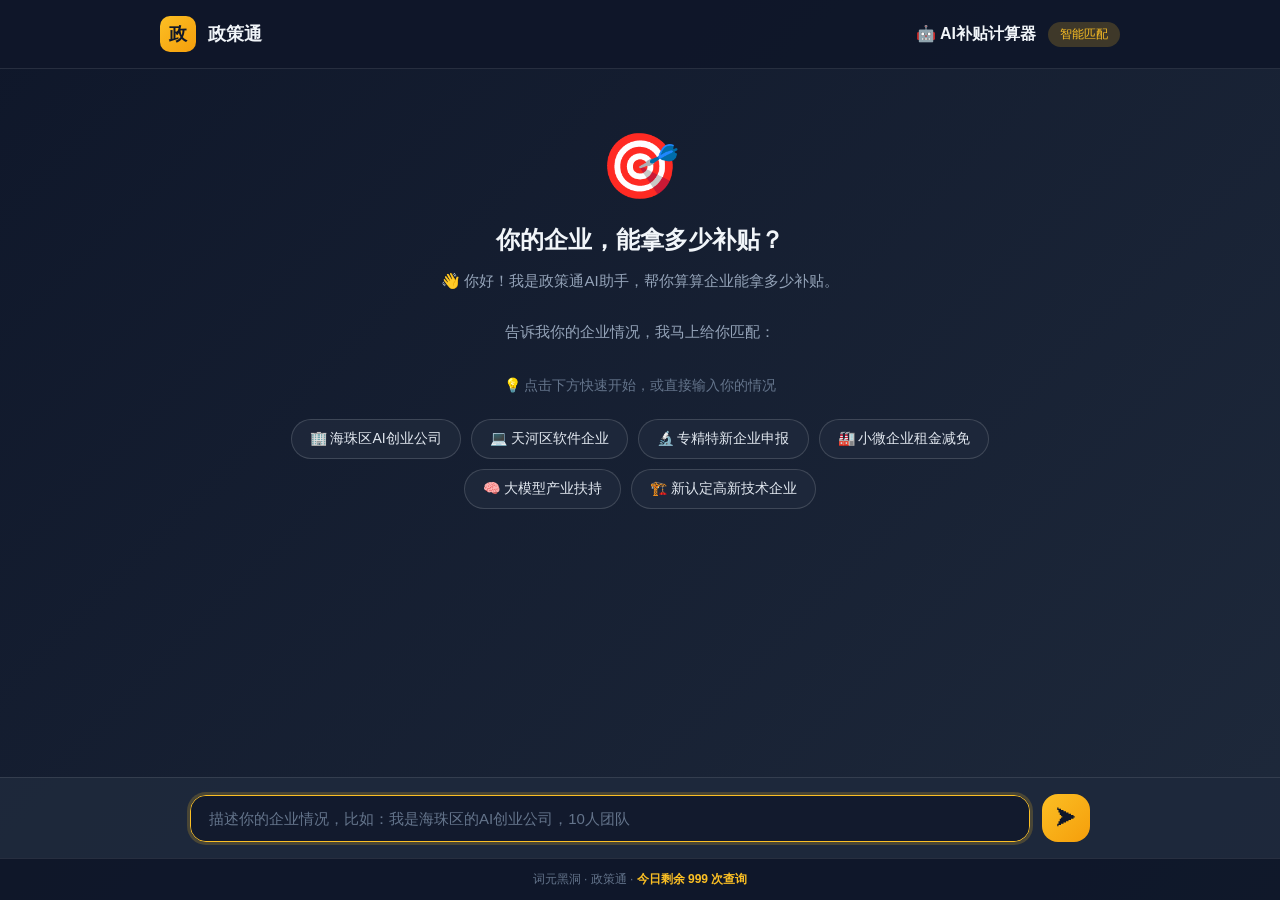
==== commit 314096e4: "feat: add token transparency and 词元黑洞 branding to frontend/ai-chat.html" ====
--- a/frontend/ai-chat.html
+++ b/frontend/ai-chat.html
@@ -200,6 +200,22 @@
         /* Highlight amounts in gold */
         .amount-highlight { color: var(--gold); font-weight: 700; font-size: 1.1em; }
 
+        
+        /* Token Transparency */
+        .token-transparency {
+            display: flex;
+            gap: 16px;
+            margin-top: 12px;
+            padding: 10px 14px;
+            background: rgba(251, 191, 36, 0.08);
+            border: 1px solid rgba(251, 191, 36, 0.2);
+            border-radius: 10px;
+            flex-wrap: wrap;
+        }
+        .token-stat { display: flex; flex-direction: column; gap: 2px; }
+        .token-label { font-size: 11px; color: #64748b; }
+        .token-value { font-size: 14px; font-weight: 600; color: #fbbf24; }
+
         /* Mobile Responsive */
         @media (max-width: 768px) {
             .chat-header-content { flex-direction: column; gap: 12px; }
@@ -277,7 +293,7 @@
     <!-- Footer -->
     <footer class="chat-footer">
         <div class="chat-footer-text">
-            政策通AI助手 · <span class="remaining-count" id="remainingCount">今日剩余 999 次查询</span>
+            词元黑洞 · 政策通 · <span class="remaining-count" id="remainingCount">今日剩余 999 次查询</span>
         </div>
     </footer>
 
@@ -411,6 +427,16 @@
                     html += '<div class="policy-evidence">✅ 基于' + metadata.policies_found + '条真实政策数据回答</div>';
                 }
                 
+                // Token transparency
+                if (metadata && metadata.tokens_total) {
+                    html += '<div class="token-transparency">';
+                    html += '<div class="token-stat"><span class="token-label">Token消耗</span><span class="token-value">' + metadata.tokens_total.toLocaleString() + '</span></div>';
+                    html += '<div class="token-stat"><span class="token-label">模型</span><span class="token-value">' + (metadata.model_name || 'DeepSeek V3') + '</span></div>';
+                    html += '<div class="token-stat"><span class="token-label">匹配效率</span><span class="token-value">' + (metadata.token_efficiency || '-') + '条/千token</span></div>';
+                    html += '<div class="token-stat"><span class="token-label">预估成本</span><span class="token-value">¥' + (metadata.cost_estimate || '0') + '</span></div>';
+                    html += '</div>';
+                }
+                
                 html += '<div class="message-time">' + formatTime() + '</div>';
                 html += '</div>';
             } else {
